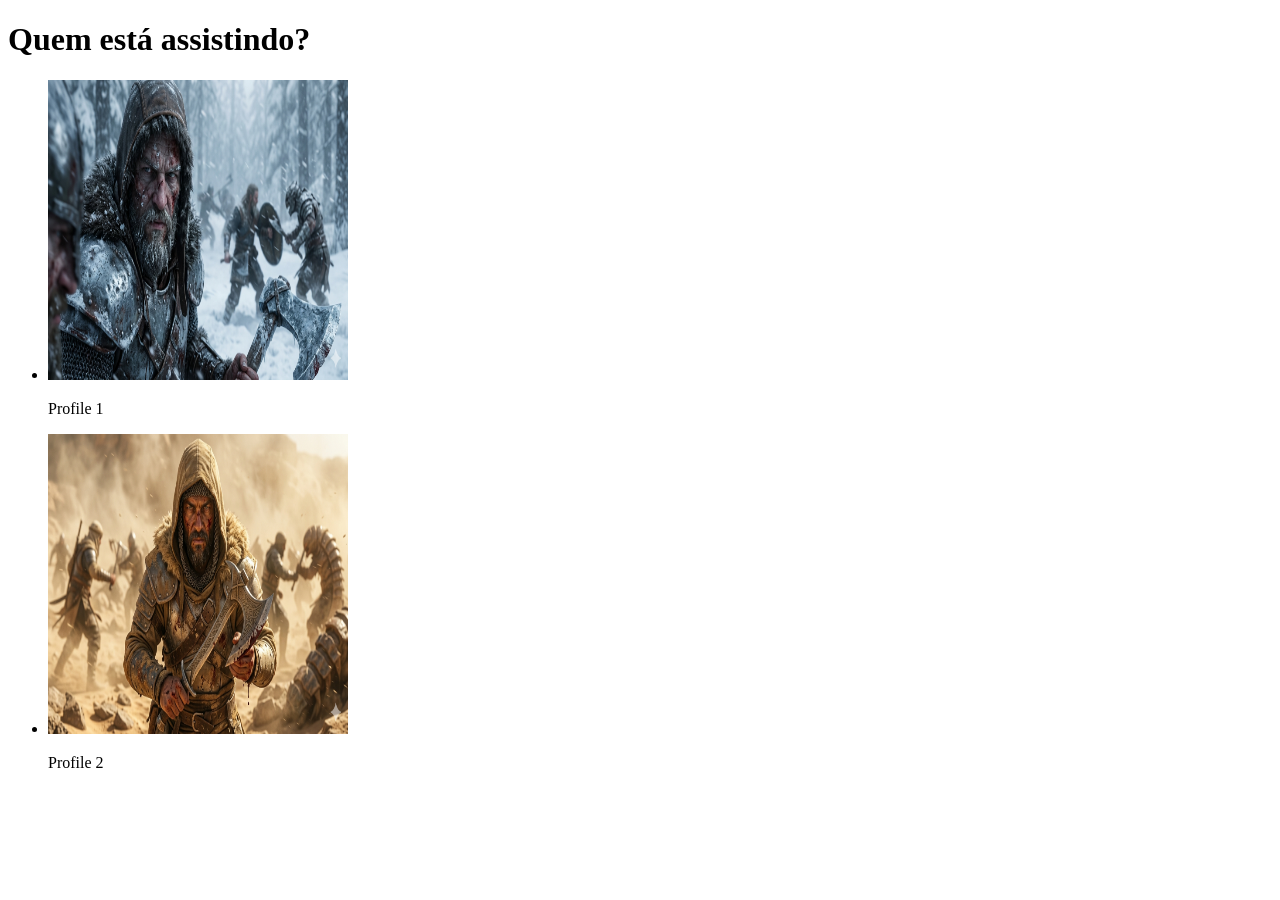
==== profiles.html @ 251da3cc "Class 01 Initial repository with basic structure." ====
<!DOCTYPE html>
<html lang="en">

<head>
    <meta charset="UTF-8">
    <meta name="viewport" content="width=device-width, initial-scale=1.0">
    <title>Netflix</title>
</head>

<body>
    
    <main>

        <h1>Quem está assistindo?</h1>
        <ul class = "profiles">
            <li class = "profile 1">
                <img height="300" width="300" src="/assets/profile-1.png" alt="Profile 1">
                <p>Profile 1</p>
            </li>
            <li class = "profile 2">
                <img height="300" width="300" src="/assets/profile-2.png" alt="Profile 2">
                <p>Profile 2</p>
            </li>
        </ul>
        
    </main>

</body>
</html>
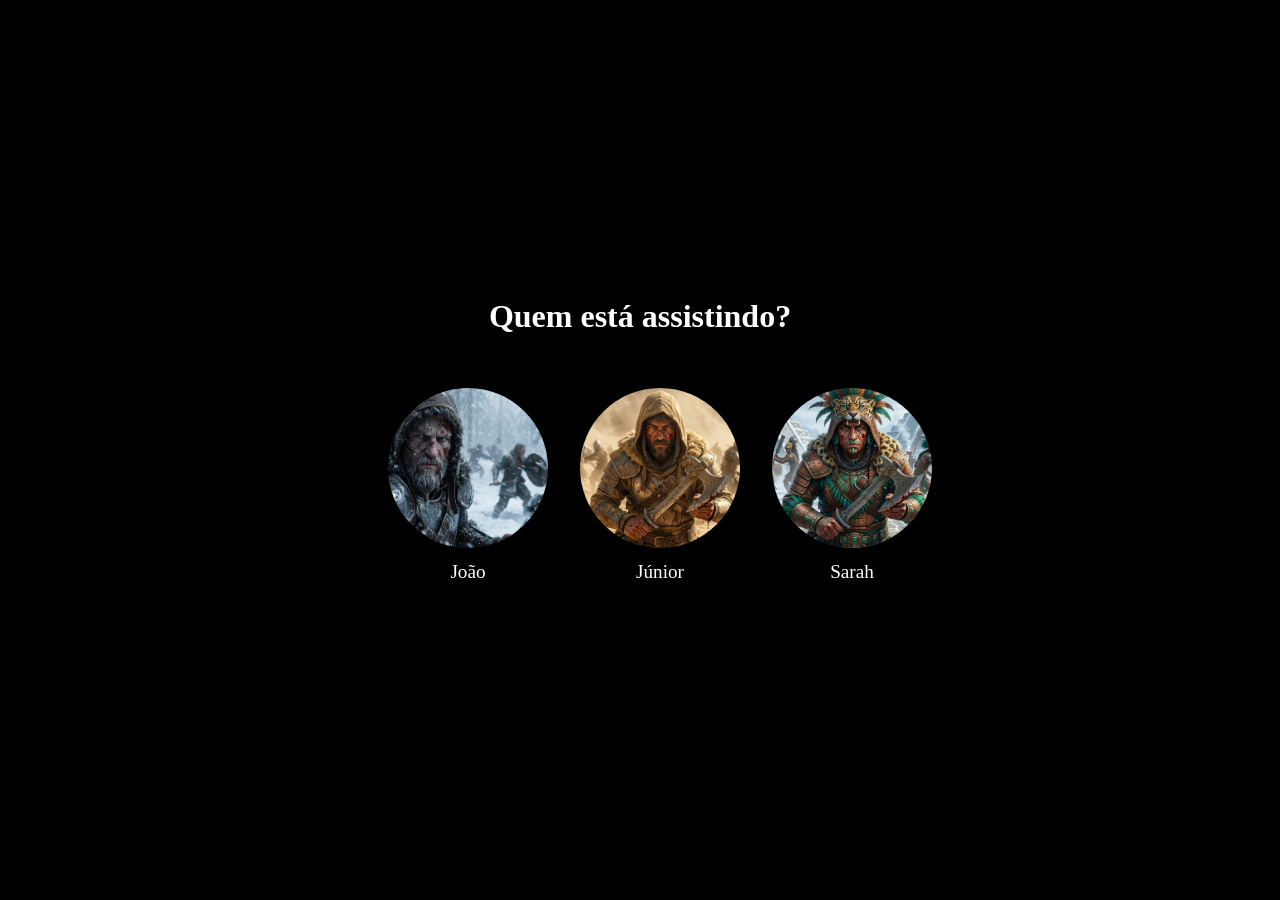
==== commit 49745ef6: "Add profiles markup, third avatar and CSS Link a new style.css and introduce updated profile markup:" ====
--- a/profiles.html
+++ b/profiles.html
@@ -4,6 +4,7 @@
 <head>
     <meta charset="UTF-8">
     <meta name="viewport" content="width=device-width, initial-scale=1.0">
+    <link rel="stylesheet" href="style.css">
     <title>Netflix</title>
 </head>
 
@@ -13,13 +14,17 @@
 
         <h1>Quem está assistindo?</h1>
         <ul class = "profiles">
-            <li class = "profile 1">
-                <img height="300" width="300" src="/assets/profile-1.png" alt="Profile 1">
-                <p>Profile 1</p>
+            <li class = "profile">
+                <img src="/assets/profile-1.png" alt="Profile 1">
+                <figcaption class="profile_cap">João</figcaption>
             </li>
-            <li class = "profile 2">
-                <img height="300" width="300" src="/assets/profile-2.png" alt="Profile 2">
-                <p>Profile 2</p>
+            <li class = "profile">
+                <img src="/assets/profile-2.png" alt="Profile 2">
+                <figcaption class="profile_cap">Júnior</figcaption>
+            </li>
+            <li class="profile">
+                <img src="/assets/profile-3.png" alt="Profile 3">
+                <figcaption class="profile_cap">Sarah</figcaption>
             </li>
         </ul>
         
--- a/style.css
+++ b/style.css
@@ -0,0 +1,64 @@
+body {
+    background-color: #000000;
+    color: #fff;
+    font-family: 'Times New Roman', Times, serif;
+    margin: 0;
+    min-height: 100vh;
+}
+
+main {
+    display: flex;
+    justify-content: center;
+    flex-direction: column;
+    align-items: center;
+    min-height: 100vh;
+}
+
+img {
+    object-fit: cover;
+
+    border-color: #fff;
+    height: 160px;
+    width: 160px;
+    border-radius: 90px;
+
+}
+
+img:hover {
+    border: 0.05rem;
+    border-style: groove;
+    border-color: #ffffff;
+}
+
+h1 {
+    color: #fff;
+    font-size: xx-large;
+    font-family: 'Times New Roman', Times, serif;
+}
+
+.profiles {
+    display: flex;
+    flex-direction: row;
+    align-items: center;
+    color: #fff;
+    list-style: none;
+    
+}
+
+.profile {
+    
+    font-size: larger;
+    font-family: 'Times New Roman', Times, serif;
+    margin: 1rem;
+}
+
+.profile:hover {
+    transform: scale(1.1);
+}
+
+.profile_cap {
+    padding: 0.5rem;
+    display: flex;
+    flex-direction: column;
+    align-items: center;
+}
